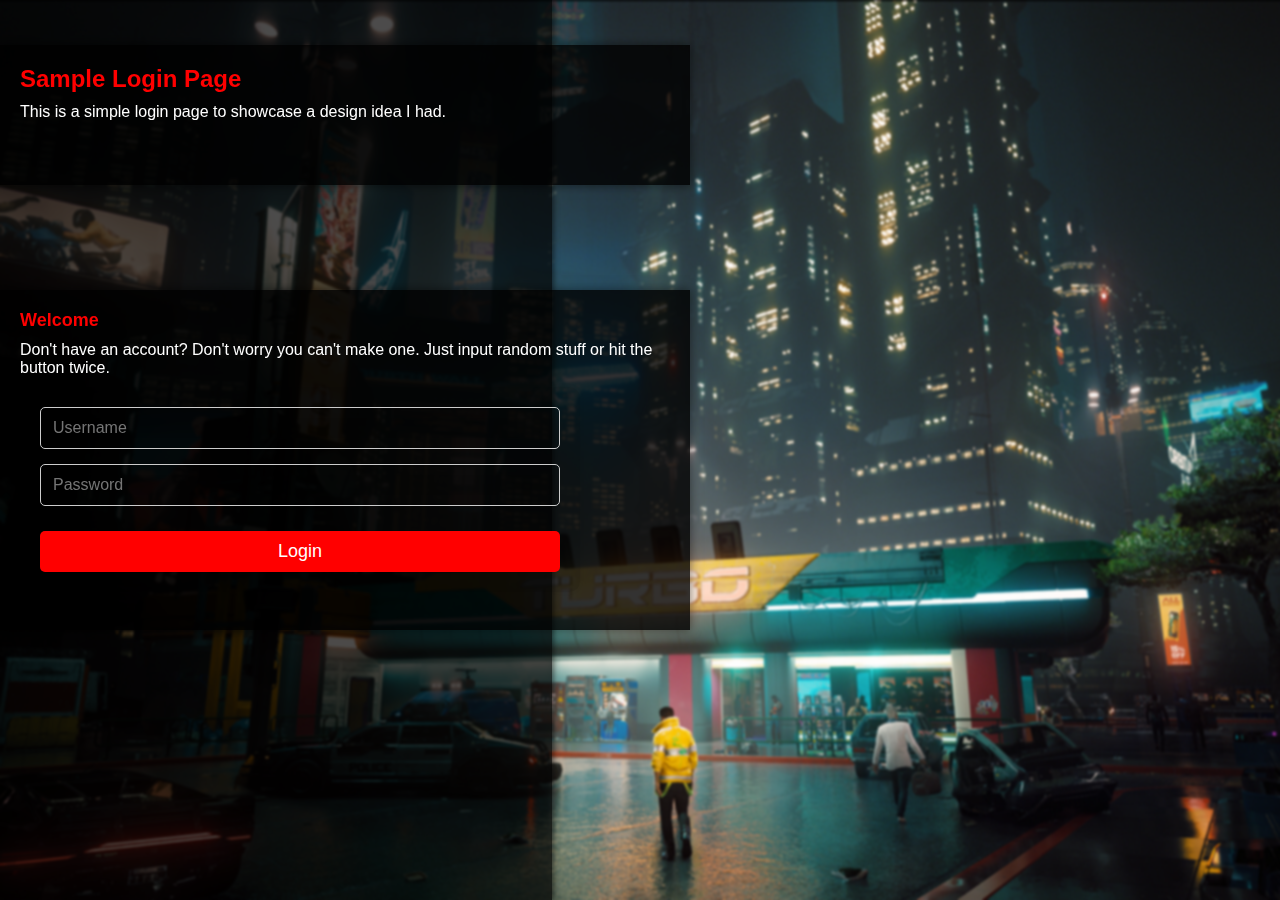
==== index.html @ 1b6d74c3 "Hosting" ====
<!DOCTYPE html>
<html lang="en">
<head>
    <meta charset="UTF-8">
    <meta name="viewport" content="width=device-width, initial-scale=1.0">
    <title>Cyberpunk Login</title>
    <link rel="stylesheet" href="loginStyles.css">
</head>
<body>
    <div class="container">
        <div class="sidebar">
            <div class="options-container">
                    <div class="options">
                        <h1>Sample Login Page</h1>
                        <p>This is a simple login page to showcase a design idea I had.</p>
                    
                    
                    </div>
            </div>
            
            
            
                
            
            <div class="setup-container">
                    <div class="setup">
                       <h2>Welcome</h2>
                        <ul>
                        <li>Don't have an account? Don't worry you can't make one. Just input random stuff or hit the button twice.</li>
                        </ul>
                       <div class="login-box">
                        <form>
                        <div class="textbox">
                            <input type="text" placeholder="Username" name="username" required>
                        </div>
                        <div class="textbox">
                            <input type="password" placeholder="Password" name="password" required>
                        </div>
                        <button onclick="location.href='menu.html'" type="submit" class="btn">Login</button>
                        </form>
                        </div> 
                    </div>
            </div>
            
        </div>
        
            
        
    </div>
    
    <script src="loginScripts.js"></script>
</body>
</html>
---- loginStyles.css ----
/* menuStyles.css */
body {
    display: flex;
    justify-content: center;
    align-items: center;
    height: 100vh;
    background: url('cyberpunk-city.jpg') no-repeat center center fixed;
    background-size: cover;
    #background-position: 10px center;
    color: #ffffff;
    font-family: Arial, sans-serif;
    margin: 0;
    overflow: hidden;
}

.container {
    display: flex;
    width: 100%;
    height: 100%;
    backdrop-filter: blur(1px);
}

.sidebar {
    width: 40%;
    padding: 20px;
    background: rgba(0, 0, 0, 0.7);
    box-shadow: 2px 0 5px rgba(0, 0, 0, 0.5);
}

.sidebar h1 {
    margin: 0;
    font-size: 24px;
    color: #ff0000;
}

.sidebar p {
    margin: 10px 0;
}

.sidebar button {
    background: #ff0000;
    border: none;
    padding: 10px 20px;
    color: #fff;
    cursor: pointer;
    margin-top: 10px;
}

.sidebar h2 {
    margin-top: 20px;
    #text-align: center;
}

.sidebar ul {
    list-style: none;
    padding: 0;
}

.sidebar ul li {
    margin: 10px 0;
}

.main-content {
    width: 75%;
    display: flex;
    justify-content: center;
    align-items: center;
    position: relative;
}

.login-box {
    width: 80%;
    padding: 20px;
    background-color: rgba(0, 0, 0, 0.1);
    box-shadow: 0 0 10px rgba(0, 0, 0, 0.1);
    border-radius: 10px;
    text-align: center;
}

input[type="text"], textarea {

  background-color : rgba(0, 0, 0, 0.1);

}

input[type="password"], textarea {

  background-color : rgba(0, 0, 0, 0.1); 

}

.login-box h2 {
    margin-bottom: 20px;
    font-size: 24px;
    color: #333;
}

.login-box .textbox {
    margin-bottom: 15px;
    padding: 10px;
    border: 1px solid #ccc;
    border-radius: 5px;
    color: rgba(0, 0, 0, 0.7);
}

.login-box .textbox input {
    width: 100%;
    border: none;
    outline: none;
    font-size: 16px;
    color: white;
}

.login-box .btn {
    width: 100%;
    padding: 10px;
    background: #ff0000;
    color: white;
    border: none;
    border-radius: 5px;
    font-size: 18px;
    cursor: pointer;
}

.login-box .btn:hover {
    background-color: #f00000;
}

.setup-container {
    position: relative;
}

.setup {
    margin-top: 20px;
    padding: 20px;
    background: rgba(0, 0, 0, 0.8);
    box-shadow: 0 0 10px rgba(0, 0, 0, 0.5);
    width: 650px;
    height: 300px;
    position: absolute;
    top: 250px;
    left: -20px;
    z-index: 1;
}

.setup h2 {
    font-size: 18px;
    margin: 0 0 10px 0;
    color: #ff0000;
}

.setup ul {
    list-style: none;
    padding: 0;
    margin: 0;
}

.setup ul li {
    margin: 10px 0;
}

.options {
    margin-top: 20px;
    padding: 20px;
    background: rgba(0, 0, 0, 0.8);
    box-shadow: 0 0 10px rgba(0, 0, 0, 0.5);
    width: 650px;
    height: 100px;
    position: absolute;
    top: 25px;
    left: 0px;
    z-index: 1;
}

.options h2 {
    font-size: 18px;
    margin: 0 0 10px 0;
    color: #ff0000;
}
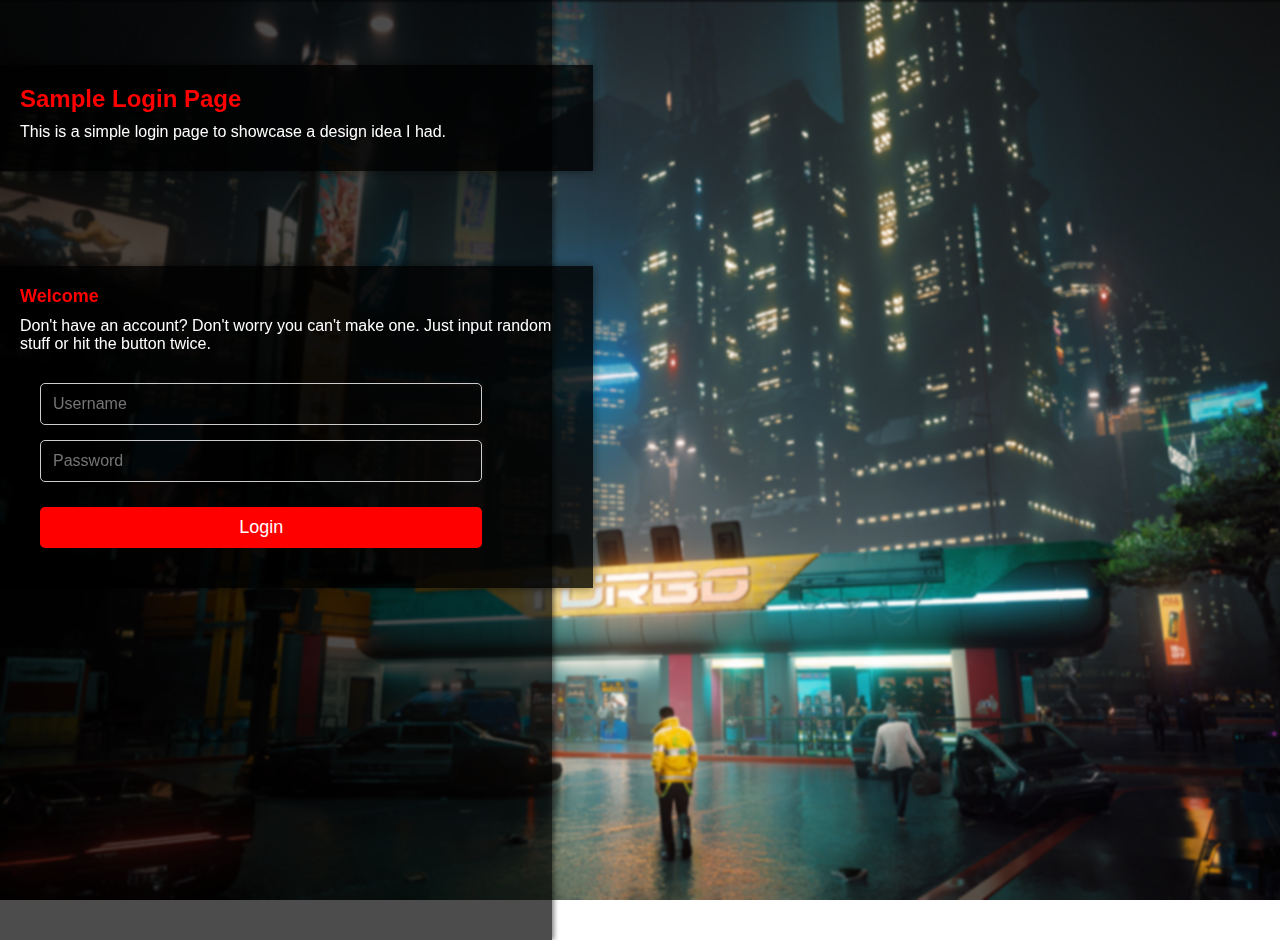
==== commit 93fc4b7f: "google verification" ====
--- a/index.html
+++ b/index.html
@@ -5,6 +5,7 @@
     <meta name="viewport" content="width=device-width, initial-scale=1.0">
     <title>Cyberpunk Login</title>
     <link rel="stylesheet" href="loginStyles.css">
+    <meta name="google-site-verification" content="uMUEVO5wTmAUecnAM5P_0iL8tAlIhFeXgnhkd-fDfgw" />
 </head>
 <body>
     <div class="container">
--- a/loginStyles.css
+++ b/loginStyles.css
@@ -22,6 +22,8 @@
 
 .sidebar {
     width: 40%;
+    position: absolute; 
+    height: 100%;
     padding: 20px;
     background: rgba(0, 0, 0, 0.7);
     box-shadow: 2px 0 5px rgba(0, 0, 0, 0.5);
@@ -135,10 +137,12 @@
     padding: 20px;
     background: rgba(0, 0, 0, 0.8);
     box-shadow: 0 0 10px rgba(0, 0, 0, 0.5);
-    width: 650px;
-    height: 300px;
-    position: absolute;
-    top: 250px;
+    #width: 650px;
+    #height: 300px;
+    width: 108%;
+    #height: 300%;
+    position: relative;
+    top: 100px;
     left: -20px;
     z-index: 1;
 }
@@ -164,11 +168,13 @@
     padding: 20px;
     background: rgba(0, 0, 0, 0.8);
     box-shadow: 0 0 10px rgba(0, 0, 0, 0.5);
-    width: 650px;
-    height: 100px;
-    position: absolute;
+    #width: 650px;
+    width: 108%;
+    #height: 100px;
+    height: 15%;
+    position: relative;
     top: 25px;
-    left: 0px;
+    left: -20px;
     z-index: 1;
 }
 
